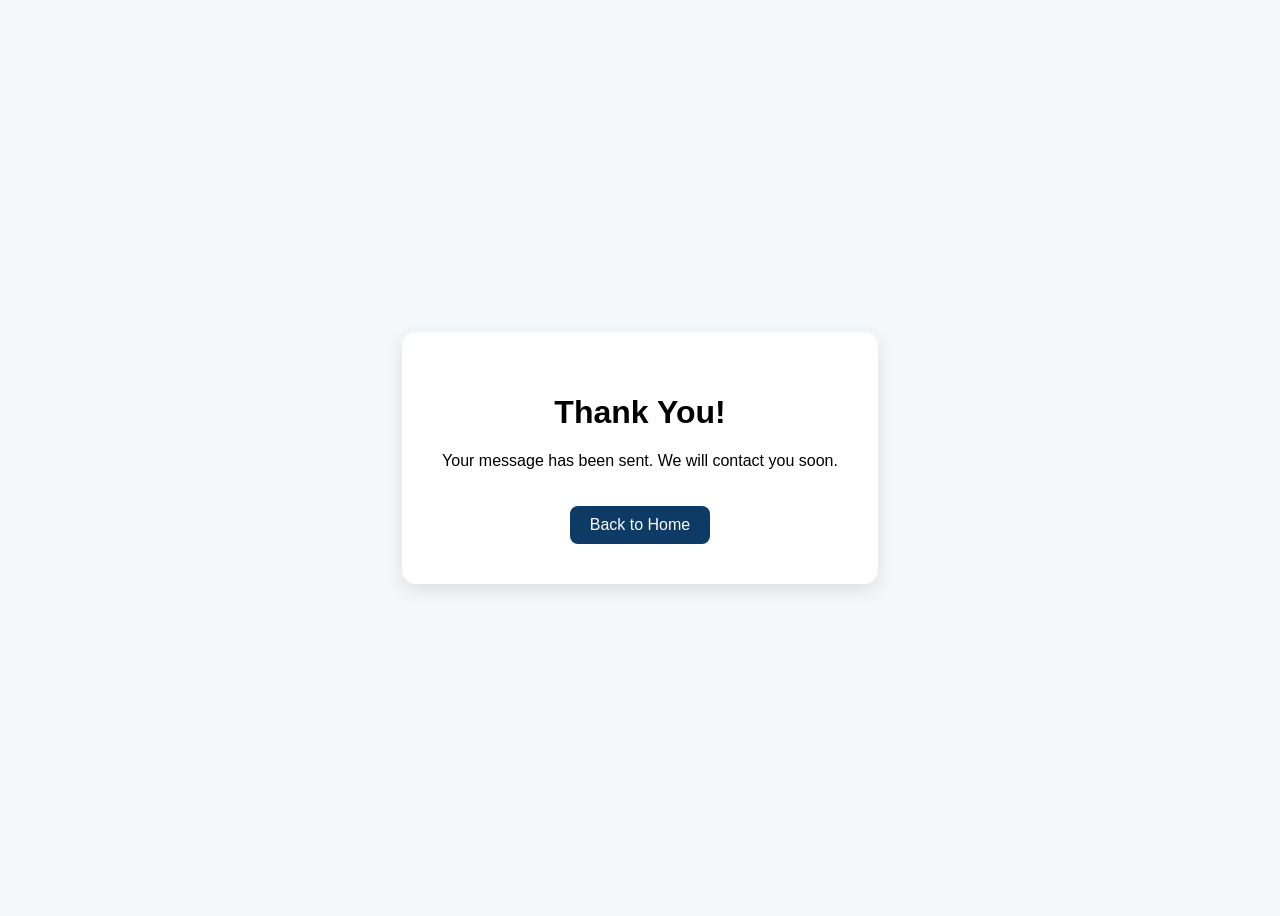
==== thankyou.html @ d1d0d5ae "Add files via upload" ====
<!DOCTYPE html>
<html lang="en">
<head>
<meta charset="UTF-8">
<title>Thank You</title>
<style>
  body {
    font-family: 'Roboto', sans-serif;
    background:#f5f8fa;
    display:flex;
    justify-content:center;
    align-items:center;
    height:100vh;
    text-align:center;
  }
  .box {
    background:white;
    padding:40px;
    border-radius:14px;
    box-shadow:0 6px 18px rgba(0,0,0,0.1);
  }
  a {
    display:inline-block;
    margin-top:20px;
    padding:10px 20px;
    background:#0d3b66;
    color:#fff;
    text-decoration:none;
    border-radius:8px;
  }
</style>
</head>
<body>
<div class="box">
  <h1>Thank You!</h1>
  <p>Your message has been sent. We will contact you soon.</p>
  <a href="index.html">Back to Home</a>
</div>
</body>
</html>
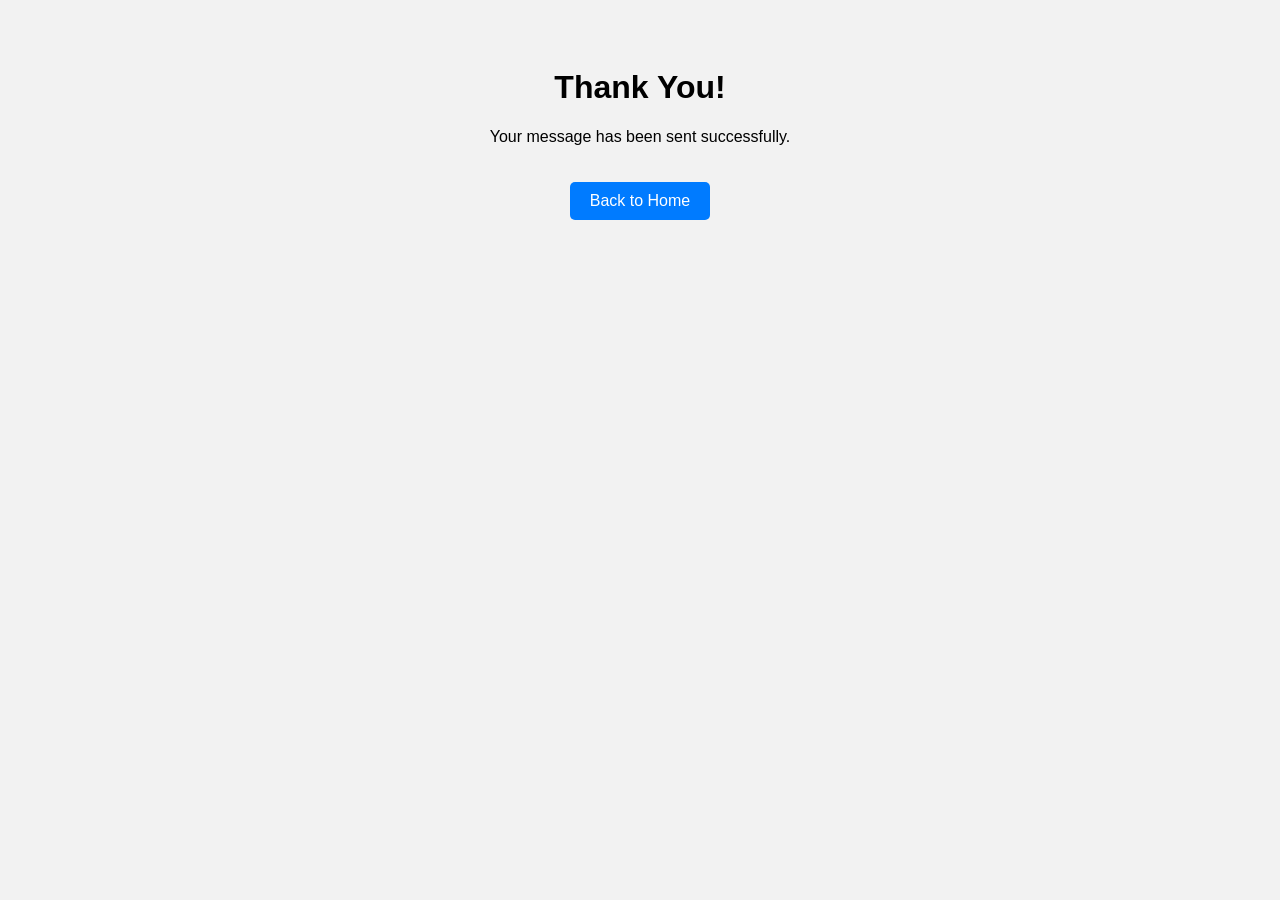
==== commit ab4b890d: "Update thankyou.html" ====
--- a/thankyou.html
+++ b/thankyou.html
@@ -1,40 +1,31 @@
 <!DOCTYPE html>
-<html lang="en">
+<html>
 <head>
-<meta charset="UTF-8">
 <title>Thank You</title>
 <style>
-  body {
-    font-family: 'Roboto', sans-serif;
-    background:#f5f8fa;
-    display:flex;
-    justify-content:center;
-    align-items:center;
-    height:100vh;
-    text-align:center;
-  }
-  .box {
-    background:white;
-    padding:40px;
-    border-radius:14px;
-    box-shadow:0 6px 18px rgba(0,0,0,0.1);
-  }
-  a {
-    display:inline-block;
-    margin-top:20px;
-    padding:10px 20px;
-    background:#0d3b66;
-    color:#fff;
-    text-decoration:none;
-    border-radius:8px;
-  }
+    body {
+        font-family: Arial, sans-serif;
+        background: #f2f2f2;
+        padding: 40px;
+        text-align: center;
+    }
+    a {
+        display: inline-block;
+        margin-top: 20px;
+        padding: 10px 20px;
+        background: #007bff;
+        color: white;
+        text-decoration: none;
+        border-radius: 5px;
+    }
 </style>
 </head>
 <body>
-<div class="box">
-  <h1>Thank You!</h1>
-  <p>Your message has been sent. We will contact you soon.</p>
-  <a href="index.html">Back to Home</a>
-</div>
+
+<h1>Thank You!</h1>
+<p>Your message has been sent successfully.</p>
+
+<a href="index.html">Back to Home</a>
+
 </body>
 </html>
